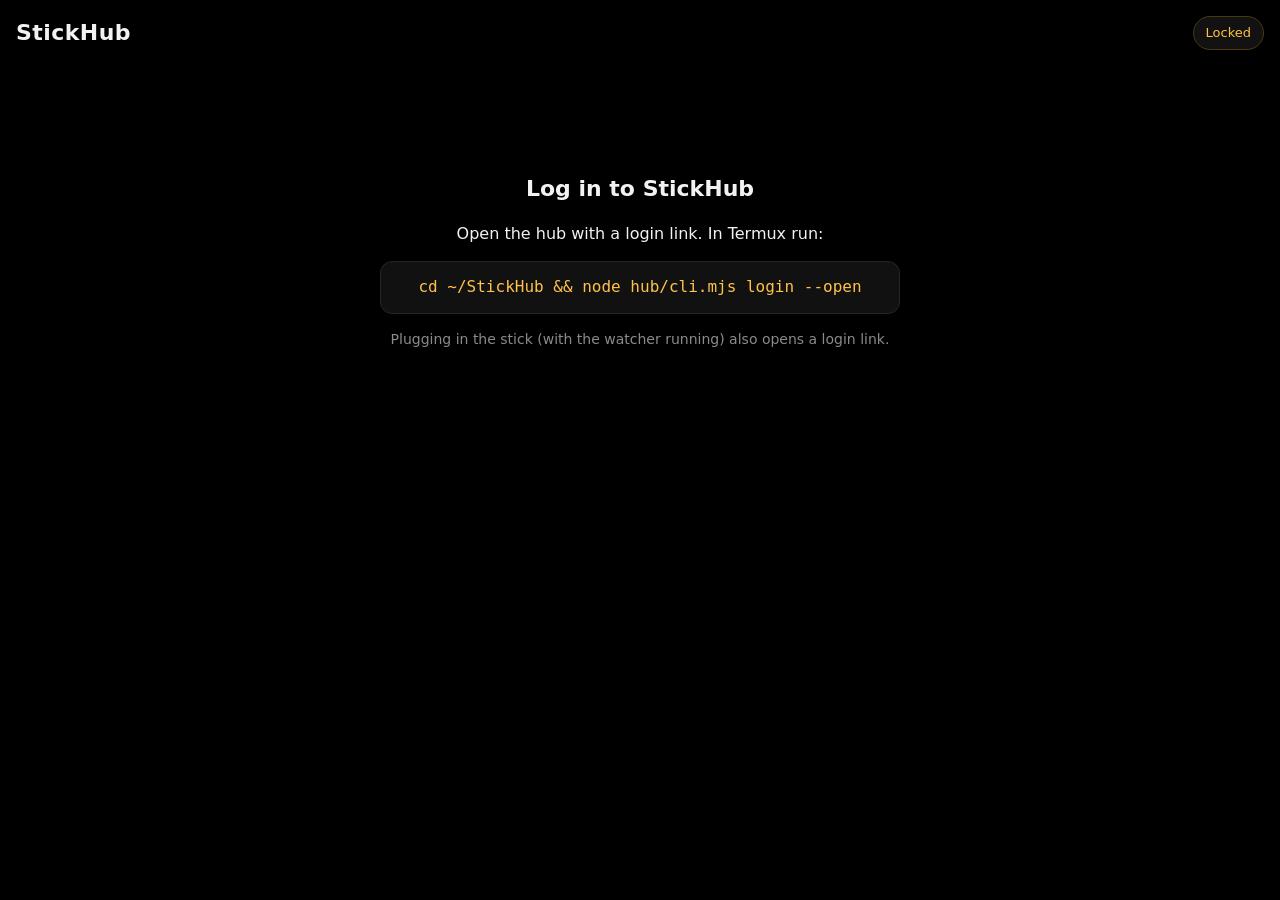
==== hub/ui/index.html @ e7d0a966 "UI: log in with the one-time code, read events with fetch, play apps in a full-screen player The pla" ====
<!doctype html>
<html lang="en">
<head>
<meta charset="utf-8">
<meta name="viewport" content="width=device-width,initial-scale=1,viewport-fit=cover">
<meta name="theme-color" content="#000000">
<meta name="color-scheme" content="dark">
<title>StickHub</title>
<link rel="icon" href="icon.svg" type="image/svg+xml">
<link rel="stylesheet" href="app.css">
</head>
<body>
<header class="bar">
  <h1>StickHub</h1>
  <button id="chip" class="chip" type="button" aria-live="polite">Connecting…</button>
</header>

<main id="app-main">
  <div id="grid" class="grid" aria-live="polite"></div>
  <p id="empty" class="empty" hidden>No apps yet. Add a folder with an <code>app.json</code> to <code>apps/</code>.</p>
</main>

<section id="locked" class="locked" hidden>
  <h2>Log in to StickHub</h2>
  <p>Open the hub with a login link. In Termux run:</p>
  <pre>cd ~/StickHub && node hub/cli.mjs login --open</pre>
  <p class="muted">Plugging in the stick (with the watcher running) also opens a login link.</p>
  <p id="locked-error" class="error-text"></p>
</section>

<section id="player" class="player" hidden>
  <button class="home" type="button" aria-label="Home">
    <svg viewBox="0 0 24 24" width="22" height="22" aria-hidden="true"><path d="M3 11 12 3l9 8v10h-6v-6H9v6H3z" fill="currentColor"/></svg>
  </button>
</section>

<dialog id="menu" class="sheet">
  <div class="sheet-head">
    <div id="menu-icon" class="icon small"></div>
    <div>
      <h2 id="menu-name"></h2>
      <p id="menu-status" class="muted"></p>
    </div>
  </div>
  <p id="menu-error" class="error" hidden></p>
  <div class="actions">
    <button data-act="open" class="primary">Open</button>
    <button data-act="restart">Restart</button>
    <button data-act="stop">Stop</button>
    <button data-act="logs">Logs</button>
  </div>
  <button data-act="close" class="ghost">Close</button>
</dialog>

<dialog id="logs" class="sheet tall">
  <div class="sheet-head">
    <h2 id="logs-name">Logs</h2>
    <button data-act="close" class="ghost">Close</button>
  </div>
  <pre id="logs-text" class="log"></pre>
</dialog>

<dialog id="stick" class="sheet">
  <div class="sheet-head">
    <div>
      <h2 id="stick-name">Stick</h2>
    </div>
  </div>
  <div id="stick-progress" class="progress" hidden>
    <div class="bar"><span id="stick-bar"></span></div>
    <p id="stick-progress-text" class="muted"></p>
  </div>
  <ul id="stick-info" class="info"></ul>
  <div class="actions">
    <button data-act="sync" class="primary">Sync now</button>
    <button data-act="cancel">Cancel sync</button>
  </div>
  <button data-act="close" class="ghost">Close</button>
</dialog>

<div id="toast" class="toast" role="alert" hidden></div>
<script src="app.js" type="module"></script>
</body>
</html>
---- hub/ui/app.css ----
/* StickHub UI: AMOLED black, big tiles, phone first. No hover-only features. */
:root {
  --bg: #000;
  --tile: #101010;
  --tile-press: #1c1c1c;
  --line: #262626;
  --text: #f2f2f2;
  --muted: #8a8a8a;
  --accent: #5df2a0;
  --warn: #ffc247;
  --bad: #ff5f56;
  --radius: 20px;
  --safe-top: env(safe-area-inset-top, 0px);
  --safe-bottom: env(safe-area-inset-bottom, 0px);
  --safe-left: env(safe-area-inset-left, 0px);
  --safe-right: env(safe-area-inset-right, 0px);
}

* { box-sizing: border-box; }
html, body { margin: 0; background: var(--bg); color: var(--text); }
body {
  font: 16px/1.4 system-ui, -apple-system, "Segoe UI", Roboto, sans-serif;
  min-height: 100dvh;
  padding: calc(var(--safe-top) + 8px) calc(var(--safe-right) + 16px) calc(var(--safe-bottom) + 24px) calc(var(--safe-left) + 16px);
  -webkit-tap-highlight-color: transparent;
  overscroll-behavior-y: contain;
}
button { font: inherit; color: inherit; }
code { font-family: ui-monospace, monospace; color: var(--warn); }

.bar { display: flex; align-items: center; justify-content: space-between; gap: 12px; padding: 8px 0 16px; }
.bar h1 { margin: 0; font-size: 22px; letter-spacing: .02em; }
.chip {
  font-size: 13px; padding: 6px 12px; border-radius: 999px; background: #121212; border: 1px solid var(--line);
  color: var(--muted); white-space: nowrap; overflow: hidden; text-overflow: ellipsis; max-width: 60%;
}
.chip { cursor: pointer; font-family: inherit; min-height: 34px; }
.chip.ok { color: var(--accent); }
.chip.warn { color: var(--warn); border-color: #4a3a12; }
.chip.bad { color: var(--bad); border-color: #4a1d1b; }
.chip.flash { animation: flash 1.4s ease-out; }
@keyframes flash { 0% { box-shadow: 0 0 0 0 rgba(93, 242, 160, .8); background: #0d2b1d; } 100% { box-shadow: 0 0 0 14px rgba(93, 242, 160, 0); } }

.grid { display: grid; grid-template-columns: repeat(auto-fill, minmax(150px, 1fr)); gap: 14px; }
@media (max-width: 340px) { .grid { grid-template-columns: 1fr 1fr; gap: 10px; } }

.tile {
  all: unset; position: relative; display: flex; flex-direction: column; align-items: center; gap: 10px;
  padding: 20px 12px 16px; background: var(--tile); border-radius: var(--radius); border: 1px solid var(--line);
  text-align: center; cursor: pointer; touch-action: manipulation; user-select: none; -webkit-user-select: none;
  -webkit-touch-callout: none; transition: transform .12s ease, background .12s ease;
}
.tile:active, .tile.pressed { transform: scale(.96); background: var(--tile-press); }
.tile:focus-visible { outline: 2px solid var(--accent); outline-offset: 2px; }
.tile .name { font-weight: 600; font-size: 16px; overflow-wrap: anywhere; }
.tile .sub { font-size: 12px; color: var(--muted); min-height: 1.4em; }
.tile.broken .sub { color: var(--bad); }

.icon {
  width: 72px; height: 72px; border-radius: 18px; background: #1a1a1a; display: grid; place-items: center;
  font-size: 32px; font-weight: 700; color: var(--muted); overflow: hidden; flex: none;
}
.icon img { width: 100%; height: 100%; object-fit: cover; }
.icon.small { width: 48px; height: 48px; border-radius: 12px; font-size: 22px; }

.dot { position: absolute; top: 12px; right: 12px; width: 12px; height: 12px; border-radius: 50%; background: #3a3a3a; }
.dot.running { background: var(--accent); box-shadow: 0 0 10px var(--accent); }
.dot.starting, .dot.stopping { background: var(--warn); animation: pulse 1s ease-in-out infinite; }
.dot.error { background: var(--bad); }
@keyframes pulse { 50% { opacity: .3; } }

.empty { color: var(--muted); text-align: center; margin-top: 15vh; padding: 0 16px; }

/* Bottom sheets (native <dialog>: the Android back gesture closes them). */
.sheet {
  width: 100%; max-width: 520px; margin: auto auto 0; padding: 20px 20px calc(var(--safe-bottom) + 16px);
  background: #0d0d0d; color: var(--text); border: 1px solid var(--line); border-bottom: 0;
  border-radius: 24px 24px 0 0; max-height: 85dvh;
}
.sheet[open] { animation: up .18s ease-out; }
.sheet::backdrop { background: rgba(0, 0, 0, .7); }
@keyframes up { from { transform: translateY(40px); opacity: 0; } }
.sheet.tall { height: 85dvh; }
.sheet.tall[open] { display: flex; flex-direction: column; }
.sheet-head { display: flex; align-items: center; gap: 14px; justify-content: space-between; }
.sheet-head > div:last-child { flex: 1; min-width: 0; }
.sheet h2 { margin: 0; font-size: 19px; }
.muted { color: var(--muted); margin: 2px 0 0; font-size: 14px; }
.error { color: var(--bad); background: #1d0b0a; padding: 10px 12px; border-radius: 12px; font-size: 14px; overflow-wrap: anywhere; }
.actions { display: grid; grid-template-columns: 1fr 1fr; gap: 10px; margin: 18px 0 10px; }
.actions button, .ghost {
  min-height: 52px; border-radius: 14px; border: 1px solid var(--line); background: #171717; font-size: 16px; cursor: pointer;
}
.actions button:active, .ghost:active { background: #262626; }
.actions button:disabled { opacity: .35; }
.actions .primary { background: var(--accent); color: #002814; border: 0; font-weight: 700; }
.ghost { width: 100%; background: transparent; }
.sheet-head .ghost { width: auto; padding: 0 18px; min-height: 44px; }

.log {
  flex: 1; margin: 14px 0 0; padding: 12px; overflow: auto; background: #050505; border: 1px solid var(--line);
  border-radius: 12px; font: 12px/1.45 ui-monospace, "Cascadia Mono", monospace; white-space: pre-wrap; overflow-wrap: anywhere;
}
.log .err { color: #ff8a80; }
.log .sys { color: var(--warn); }

.toast {
  position: fixed; left: 16px; right: 16px; bottom: calc(var(--safe-bottom) + 16px); margin: 0 auto; max-width: 480px;
  padding: 14px 16px; border-radius: 14px; background: #2a0f0d; color: #ffd9d6; border: 1px solid #4a1d1b;
  font-size: 15px; animation: up .18s ease-out; z-index: 10;
}

@media (prefers-reduced-motion: reduce) { * { animation: none !important; transition: none !important; } }

/* Stick sheet */
.progress { margin: 16px 0 4px; }
.progress .bar { height: 10px; border-radius: 6px; background: #1c1c1c; overflow: hidden; }
.progress .bar span { display: block; height: 100%; width: 0; background: var(--accent); transition: width .3s ease; }
.progress p { margin: 8px 0 0; white-space: nowrap; overflow: hidden; text-overflow: ellipsis; }
.info { list-style: none; margin: 16px 0 0; padding: 0; display: grid; gap: 10px; font-size: 15px; overflow-wrap: anywhere; }
.info li { padding: 10px 12px; border-radius: 12px; background: #141414; }
.info li.warn { color: #ffe1a3; background: #1f1806; }
.info li.bad { color: #ffd9d6; background: #1d0b0a; }
.info code { font-size: 13px; }
#stick { overflow-y: auto; }

/* Locked (no login yet) */
.locked { max-width: 520px; margin: 12vh auto 0; text-align: center; }
.locked h2 { font-size: 22px; }
.locked pre { background: #111; border: 1px solid var(--line); border-radius: 12px; padding: 14px; color: var(--warn); white-space: pre-wrap; overflow-wrap: anywhere; }
.error-text { color: var(--bad); min-height: 1.4em; }

/* Player: the app full screen with a floating Home button */
.player { position: fixed; inset: 0; z-index: 20; background: #000; }
.player iframe { position: absolute; inset: 0; width: 100%; height: 100%; border: 0; background: #000; }
.player .home {
  position: absolute; left: calc(var(--safe-left) + 10px); top: calc(var(--safe-top) + 10px);
  width: 46px; height: 46px; border-radius: 50%; border: 1px solid rgba(255, 255, 255, .25);
  background: rgba(0, 0, 0, .55); color: #fff; display: grid; place-items: center; opacity: .55;
  touch-action: none; cursor: pointer; z-index: 1; -webkit-tap-highlight-color: transparent;
}
.player .home:active { opacity: 1; }
body.playing { overflow: hidden; }
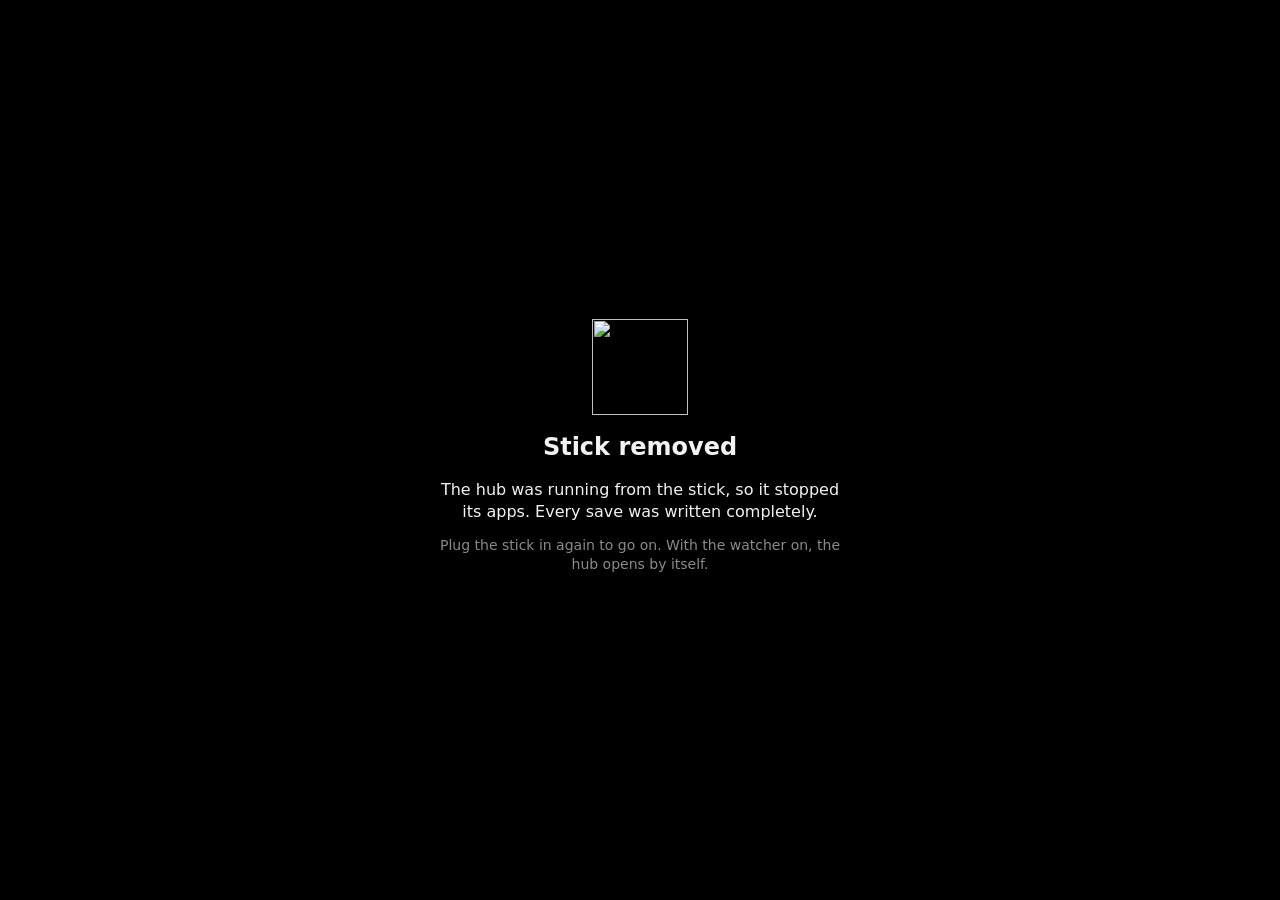
==== commit f17bf705: "UI: 'Stick removed' screen and 'Running from the stick' chip Co-Authored-By: Claude Opus 5.5 <norepl" ====
--- a/hub/ui/index.html
+++ b/hub/ui/index.html
@@ -2,11 +2,13 @@
 <html lang="en">
 <head>
 <meta charset="utf-8">
-<meta name="viewport" content="width=device-width,initial-scale=1,viewport-fit=cover">
+<meta name="viewport" content="width=device-width,initial-scale=1,viewport-fit=cover,interactive-widget=resizes-content">
 <meta name="theme-color" content="#000000">
 <meta name="color-scheme" content="dark">
 <title>StickHub</title>
-<link rel="icon" href="icon.svg" type="image/svg+xml">
+<link rel="icon" href="/icons/icon-192.png" type="image/png" sizes="192x192">
+<link rel="manifest" href="/manifest.webmanifest">
+<link rel="apple-touch-icon" href="/icons/icon-192.png">
 <link rel="stylesheet" href="app.css">
 </head>
 <body>
@@ -78,6 +80,13 @@
   <button data-act="close" class="ghost">Close</button>
 </dialog>
 
+<section id="removed" class="removed" role="alert" hidden>
+  <img src="/icons/icon-192.png" alt="">
+  <h2>Stick removed</h2>
+  <p>The hub was running from the stick, so it stopped its apps. Every save was written completely.</p>
+  <p class="muted">Plug the stick in again to go on. With the watcher on, the hub opens by itself.</p>
+</section>
+
 <div id="toast" class="toast" role="alert" hidden></div>
 <script src="app.js" type="module"></script>
 </body>
--- a/hub/ui/app.css
+++ b/hub/ui/app.css
@@ -130,11 +130,19 @@
 .locked pre { background: #111; border: 1px solid var(--line); border-radius: 12px; padding: 14px; color: var(--warn); white-space: pre-wrap; overflow-wrap: anywhere; }
 .error-text { color: var(--bad); min-height: 1.4em; }
 
+/* Stick mode: the stick was pulled out */
+.removed { position: fixed; inset: 0; z-index: 40; background: #000; display: grid; place-content: center; text-align: center;
+  padding: 24px calc(var(--safe-right) + 24px) 24px calc(var(--safe-left) + 24px); }
+.removed img { width: 96px; height: 96px; margin: 0 auto 8px; }
+.removed h2 { font-size: 24px; margin: 8px 0; }
+.removed p { max-width: 420px; margin: 6px auto; }
+
 /* Player: the app full screen with a floating Home button */
 .player { position: fixed; inset: 0; z-index: 20; background: #000; }
 .player iframe { position: absolute; inset: 0; width: 100%; height: 100%; border: 0; background: #000; }
 .player .home {
-  position: absolute; left: calc(var(--safe-left) + 10px); top: calc(var(--safe-top) + 10px);
+  /* Middle of the left edge: apps often have a menu button in the top corners. Draggable. */
+  position: absolute; left: calc(var(--safe-left) + 6px); top: calc(50% - 23px);
   width: 46px; height: 46px; border-radius: 50%; border: 1px solid rgba(255, 255, 255, .25);
   background: rgba(0, 0, 0, .55); color: #fff; display: grid; place-items: center; opacity: .55;
   touch-action: none; cursor: pointer; z-index: 1; -webkit-tap-highlight-color: transparent;
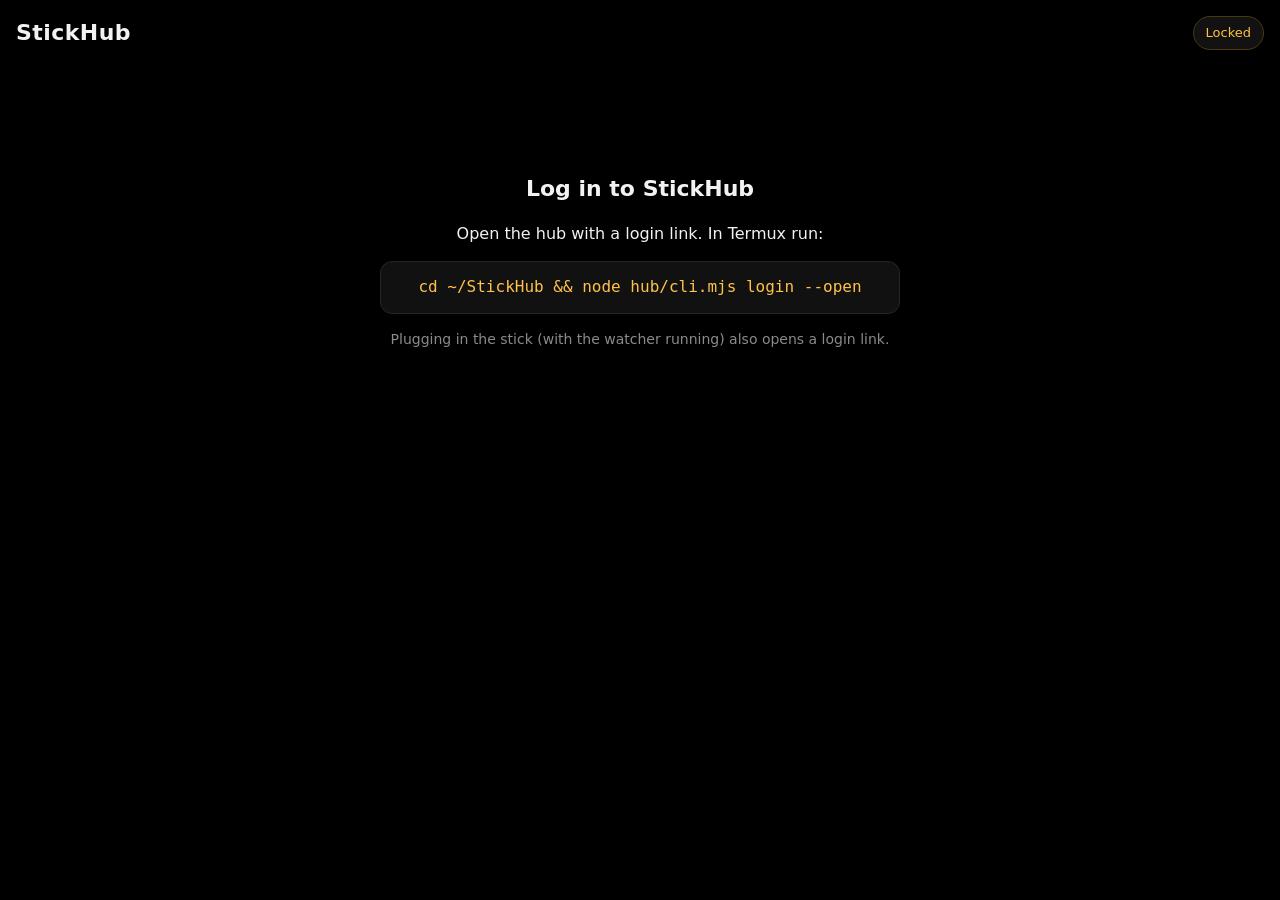
==== commit 9205f420: "Stick removed screen: plainer wording; test the watcher's runFromStick path Co-Authored-By: Claude O" ====
--- a/hub/ui/index.html
+++ b/hub/ui/index.html
@@ -83,7 +83,7 @@
 <section id="removed" class="removed" role="alert" hidden>
   <img src="/icons/icon-192.png" alt="">
   <h2>Stick removed</h2>
-  <p>The hub was running from the stick, so it stopped its apps. Every save was written completely.</p>
+  <p>The hub was running from the stick, so it stopped its apps. Apps save in one step (temp file, then rename), so no file is left half written.</p>
   <p class="muted">Plug the stick in again to go on. With the watcher on, the hub opens by itself.</p>
 </section>
 
--- a/hub/ui/app.css
+++ b/hub/ui/app.css
@@ -17,6 +17,8 @@
 }
 
 * { box-sizing: border-box; }
+/* hidden always wins over display rules (a display: grid/flex overlay must not show while hidden). */
+[hidden] { display: none !important; }
 html, body { margin: 0; background: var(--bg); color: var(--text); }
 body {
   font: 16px/1.4 system-ui, -apple-system, "Segoe UI", Roboto, sans-serif;
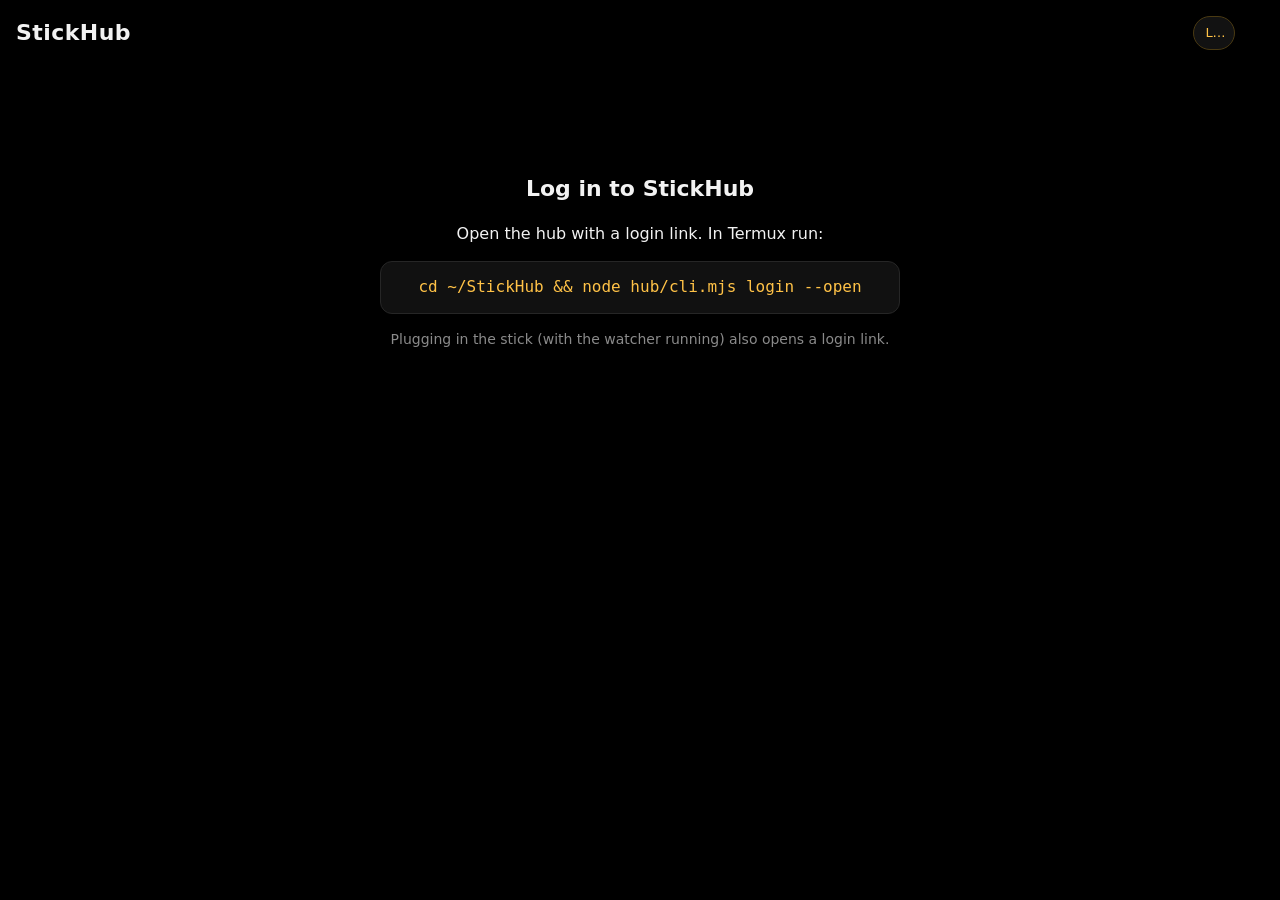
==== commit f03683da: "Job 4 (3): the lock screen in the hub page; the dev unlock is gone - hub/ui/vaultlock.js: the lock s" ====
--- a/hub/ui/index.html
+++ b/hub/ui/index.html
@@ -14,7 +14,10 @@
 <body>
 <header class="bar">
   <h1>StickHub</h1>
-  <button id="chip" class="chip" type="button" aria-live="polite">Connecting…</button>
+  <div class="bar-right">
+    <button id="lockbtn" class="chip" type="button" hidden aria-label="Lock the vault">Lock</button>
+    <button id="chip" class="chip" type="button" aria-live="polite">Connecting…</button>
+  </div>
 </header>
 
 <main id="app-main">
@@ -80,11 +83,28 @@
   <button data-act="close" class="ghost">Close</button>
 </dialog>
 
+<!-- The vault's lock screen (design 7.9). No <form>: the field is made by script (vaultlock.js) with a random name
+     and id, read by script and cleared at once, so Chrome has nothing to offer to save. -->
+<section id="vault" class="vault" aria-labelledby="vault-title" hidden>
+  <img src="/icons/icon-192.png" alt="">
+  <h2 id="vault-title">StickHub is locked</h2>
+  <p class="muted">Your app data is in the vault. Open it to use your apps.</p>
+  <div class="vault-modes">
+    <button type="button" data-mode="passphrase" aria-pressed="true">Passphrase</button>
+    <button type="button" data-mode="paper" aria-pressed="false">Paper code</button>
+  </div>
+  <div id="vault-field"></div>
+  <p id="vault-hint" class="muted"></p>
+  <button id="vault-unlock" type="button" class="vault-go">Unlock</button>
+  <p id="vault-msg" class="error-text" role="alert"></p>
+  <p id="vault-paper" class="warn-text" hidden>Paper code used. Make a new one soon.</p>
+</section>
+
 <section id="removed" class="removed" role="alert" hidden>
   <img src="/icons/icon-192.png" alt="">
-  <h2>Stick removed</h2>
-  <p>The hub was running from the stick, so it stopped its apps. Apps save in one step (temp file, then rename), so no file is left half written.</p>
-  <p class="muted">Plug the stick in again to go on. With the watcher on, the hub opens by itself.</p>
+  <h2 id="removed-title">Plug in the stick</h2>
+  <p id="removed-text">Your app data is on the stick. Plug it in to start your apps.</p>
+  <p class="muted">This screen goes away by itself when the stick is back. Apps start again when you tap them.</p>
 </section>
 
 <div id="toast" class="toast" role="alert" hidden></div>
--- a/hub/ui/app.css
+++ b/hub/ui/app.css
@@ -151,3 +151,21 @@
 }
 .player .home:active { opacity: 1; }
 body.playing { overflow: hidden; }
+
+/* The vault's lock screen (vaultlock.js) and the Lock button. */
+.bar-right { display: flex; gap: 8px; align-items: center; }
+.vault { position: fixed; inset: 0; z-index: 45; background: #000; display: grid; place-content: center; text-align: center;
+  padding: max(16px, env(safe-area-inset-top)) 20px max(16px, env(safe-area-inset-bottom)); overflow-y: auto; }
+.vault img { width: 88px; height: 88px; margin: 0 auto 6px; }
+.vault h2 { font-size: 24px; margin: 6px 0; }
+.vault p { max-width: 420px; margin: 6px auto; }
+.vault-modes { display: flex; gap: 8px; justify-content: center; margin: 14px 0 10px; }
+.vault-modes button { font: inherit; min-height: 44px; padding: 0 16px; border-radius: 22px; border: 1px solid var(--line); background: #111; color: inherit; }
+.vault-modes button[aria-pressed="true"] { border-color: var(--accent); color: var(--accent); }
+.vault-input { width: min(100%, 420px); box-sizing: border-box; font: inherit; font-size: 18px; padding: 14px 16px; border-radius: 14px;
+  border: 1px solid var(--line); background: #0b0b0b; color: #f2f2f2; }
+.vault-input:focus { outline: 2px solid var(--accent); outline-offset: 1px; }
+.vault-go { font: inherit; font-weight: 700; font-size: 18px; min-height: 52px; min-width: 180px; margin-top: 12px; border: 0; border-radius: 16px;
+  background: var(--accent); color: #002814; }
+.vault-go:disabled { opacity: .5; }
+.warn-text { color: var(--warn); }
